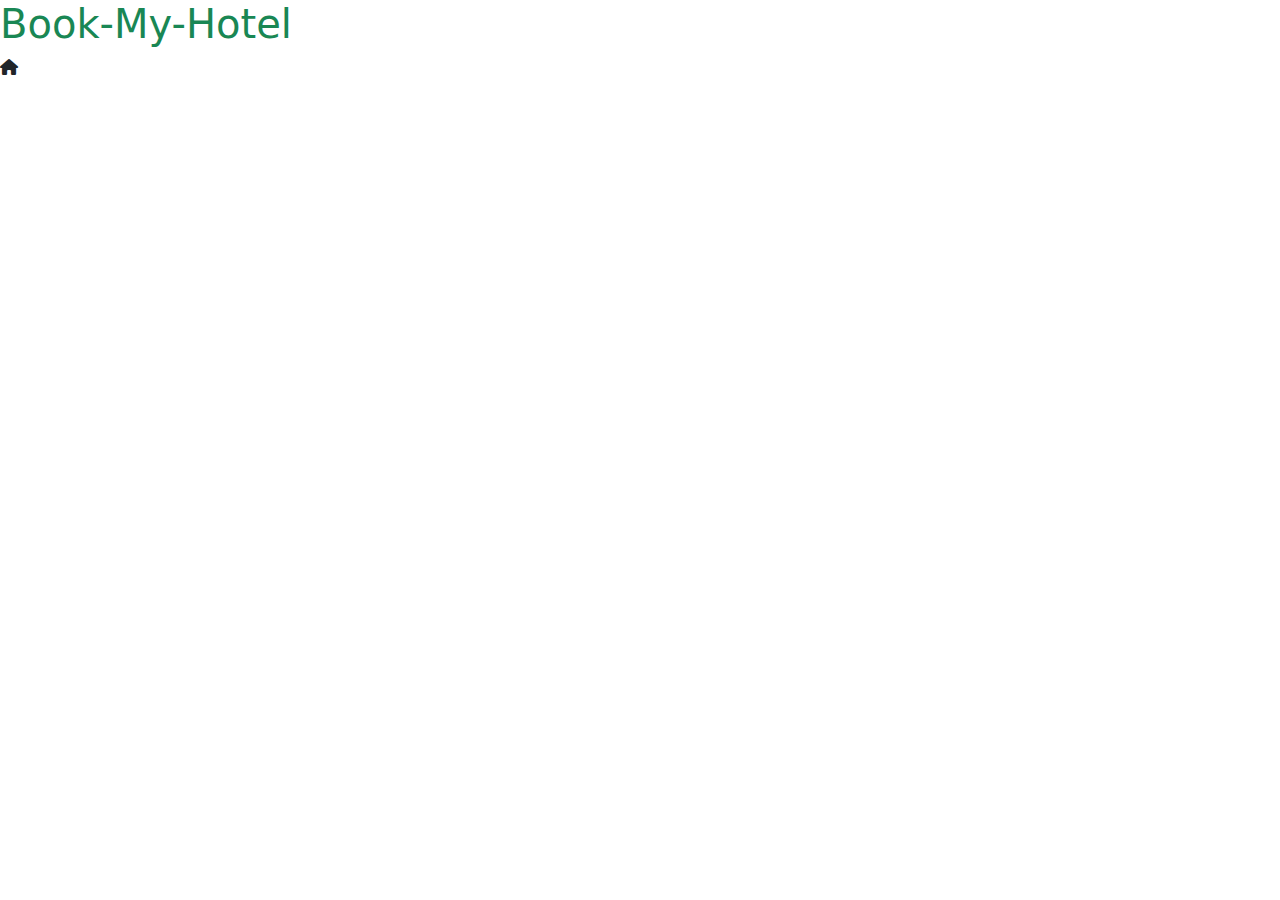
==== index.html @ 1b49eb2e "Added CSS, JS files" ====
<!DOCTYPE html>
<html lang="en">
  <head>
    <meta charset="UTF-8" />
    <meta name="viewport" content="width=device-width, initial-scale=1.0" />
    <link
      rel="stylesheet"
      href="https://cdnjs.cloudflare.com/ajax/libs/font-awesome/6.7.2/css/all.min.css"
    />
    <link rel="stylesheet" href="/CSS/index.css" />
    <link rel="stylesheet" href="/CSS/bootstrap.css" />
    <link rel="stylesheet" href="/CSS/animate.css" />
    <title>HomePage</title>
  </head>
  <body>
    <h1 class="text-success animate__animated animate__lightSpeedInRight">
      Book-My-Hotel
    </h1>
    <i class="fa fa-home"></i>
  </body>
</html>
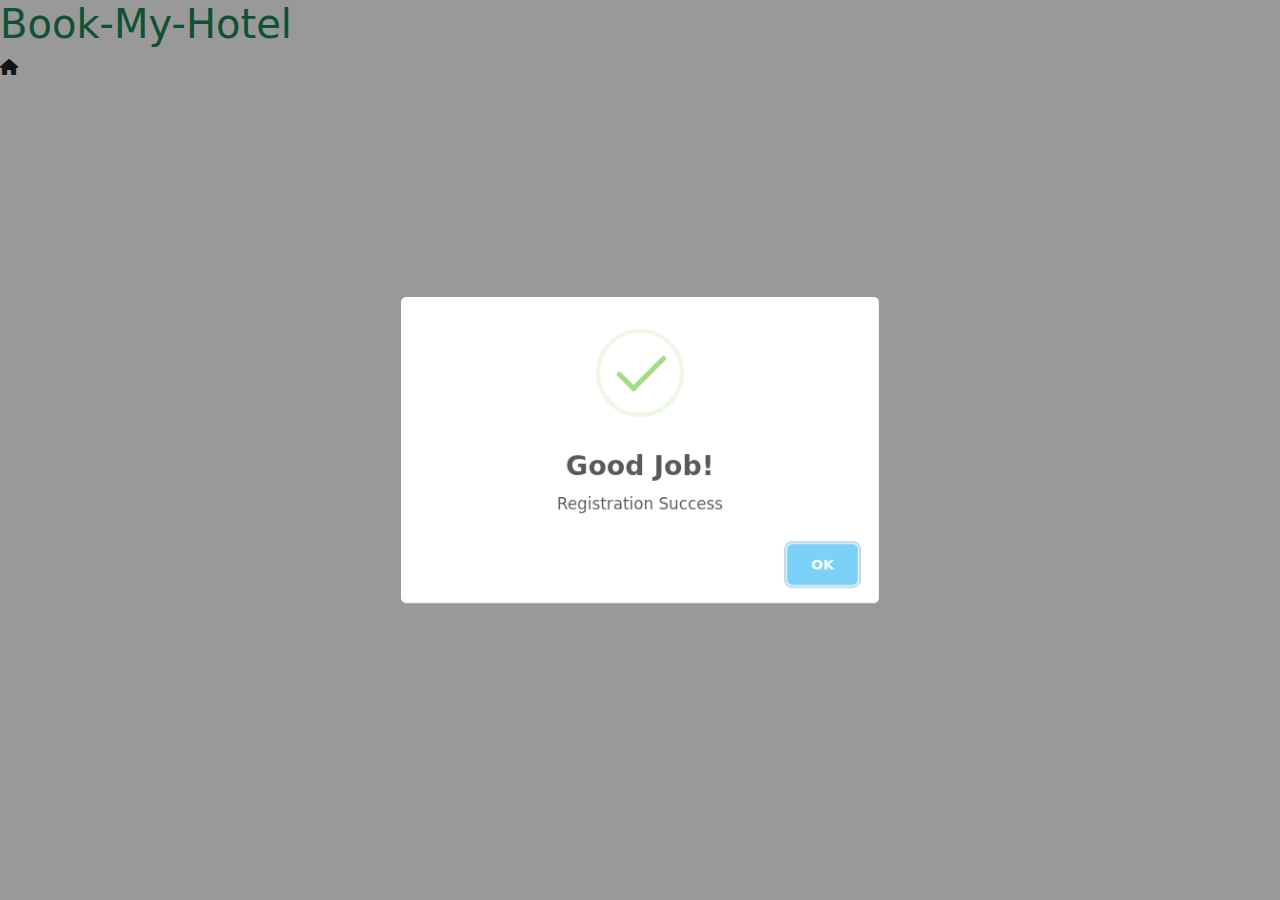
==== commit ed5f83bd: "Testing sweet alert" ====
--- a/index.html
+++ b/index.html
@@ -10,6 +10,8 @@
     <link rel="stylesheet" href="/CSS/index.css" />
     <link rel="stylesheet" href="/CSS/bootstrap.css" />
     <link rel="stylesheet" href="/CSS/animate.css" />
+    <script src="JS/bootstrap.js"></script>
+    <script src="JS/sweetalert.js"></script>
     <title>HomePage</title>
   </head>
   <body>
@@ -17,5 +19,8 @@
       Book-My-Hotel
     </h1>
     <i class="fa fa-home"></i>
+    <!-- JS link Start -->
+    <script src="JS/index.js"></script>
+    <!-- JS link End -->
   </body>
 </html>
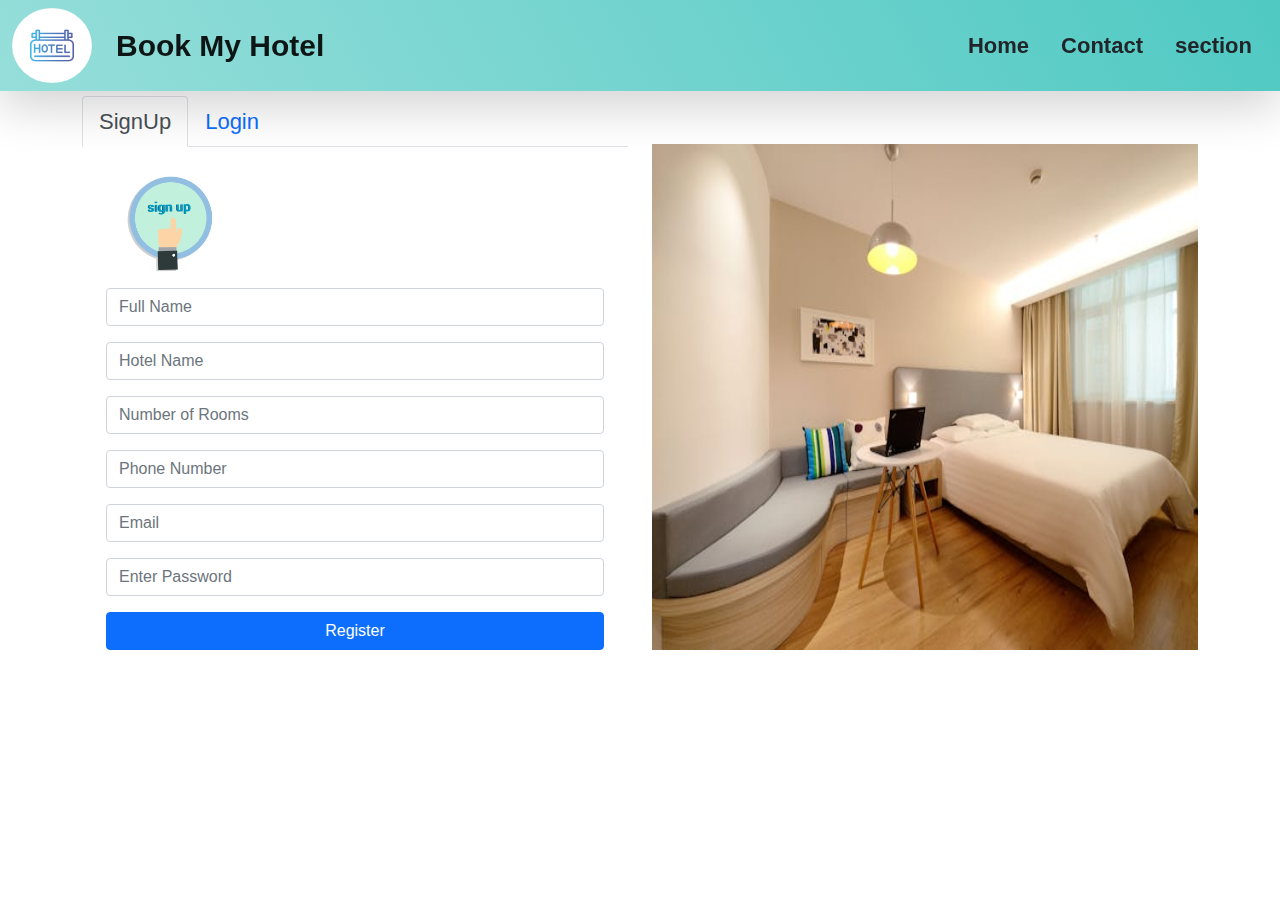
==== commit 76a0e2a0: "Added images and styling" ====
--- a/index.html
+++ b/index.html
@@ -15,10 +15,109 @@
     <title>HomePage</title>
   </head>
   <body>
-    <h1 class="text-success animate__animated animate__lightSpeedInRight">
-      Book-My-Hotel
-    </h1>
-    <i class="fa fa-home"></i>
+    <nav
+      class="navbar navbar-expand-md bg-light shadow-lg fixed-top navbar-light"
+    >
+      <div class="container-fluid">
+        <img
+          src="img/logo-2.jpg"
+          class="rounded-circle"
+          width="80"
+          height="75"
+        />
+        <a href="#" class="mx-4 text-violet navbar-brand"> Book My Hotel </a>
+        <button
+          class="navbar-toggler"
+          data-bs-toggle="collapse"
+          data-bs-target="#myMenu"
+        >
+          <span class="navbar-toggler-icon"></span>
+        </button>
+        <div class="navbar-collapse collapse" id="myMenu">
+          <ul class="navbar-nav w-100 justify-content-end">
+            <li class="nav-item mx-3 fw-bold text-blue">Home</li>
+            <li class="nav-item mx-3 fw-bold text-blue">Contact</li>
+            <li class="nav-item mx-3 fw-bold text-blue">section</li>
+          </ul>
+        </div>
+      </div>
+    </nav>
+    <br /><br />
+    <div class="container mt-5">
+      <div class="row">
+        <div class="col-md-6">
+          <!-- Nav Tab -->
+          <ul class="nav nav-tabs">
+            <li class="nav-item">
+              <a href="#signup" class="nav-link active" data-bs-toggle="tab"
+                >SignUp</a
+              >
+            </li>
+            <li class="nav-item">
+              <a href="#login" class="nav-link" data-bs-toggle="tab">Login</a>
+            </li>
+          </ul>
+          <!-- nav panes -->
+          <div class="tab-content">
+            <div class="tab-pane active container mt-3" id="signup">
+              <img src="img/sign-up-1.png" class="w-25" />
+              <form>
+                <input
+                  type="text"
+                  placeholder="Full Name"
+                  class="form-control mb-3"
+                />
+                <input
+                  type="text"
+                  placeholder="Hotel Name"
+                  class="form-control mb-3"
+                />
+                <input
+                  type="number"
+                  placeholder="Number of Rooms "
+                  class="form-control mb-3"
+                />
+                <input
+                  type="number"
+                  placeholder="Phone Number "
+                  class="form-control mb-3"
+                />
+                <input
+                  type="text"
+                  placeholder="Email "
+                  class="form-control mb-3"
+                />
+                <input
+                  type="password"
+                  placeholder="Enter Password "
+                  class="form-control mb-3"
+                />
+                <button class="btn btn-primary w-100">Register</button>
+              </form>
+            </div>
+            <div class="tab-pane container mt-3" id="login">
+              <img src="img/login.jpg" class="w-25 mb-3" />
+              <form>
+                <input
+                  type="text"
+                  placeholder="Email "
+                  class="form-control mb-3"
+                />
+                <input
+                  type="password"
+                  placeholder="Enter Password "
+                  class="form-control mb-3"
+                />
+                <button class="btn btn-primary w-100">Login</button>
+              </form>
+            </div>
+          </div>
+        </div>
+        <div class="d-flex justify-content-center col-md-6 mt-5">
+          <img src="img/hotel-1.jpg" class="w-100" />
+        </div>
+      </div>
+    </div>
     <!-- JS link Start -->
     <script src="JS/index.js"></script>
     <!-- JS link End -->
--- a/CSS/index.css
+++ b/CSS/index.css
@@ -0,0 +1,16 @@
+* {
+  padding: 0;
+  margin: 0;
+  box-sizing: border-box;
+  font-family: sans-serif;
+}
+.navbar {
+  background-image: linear-gradient(60deg, #96deda 0%, #50c9c3 100%);
+}
+.navbar-brand {
+  font-size: 30px !important;
+  font-weight: bold;
+}
+.nav-item {
+  font-size: 22px !important;
+}
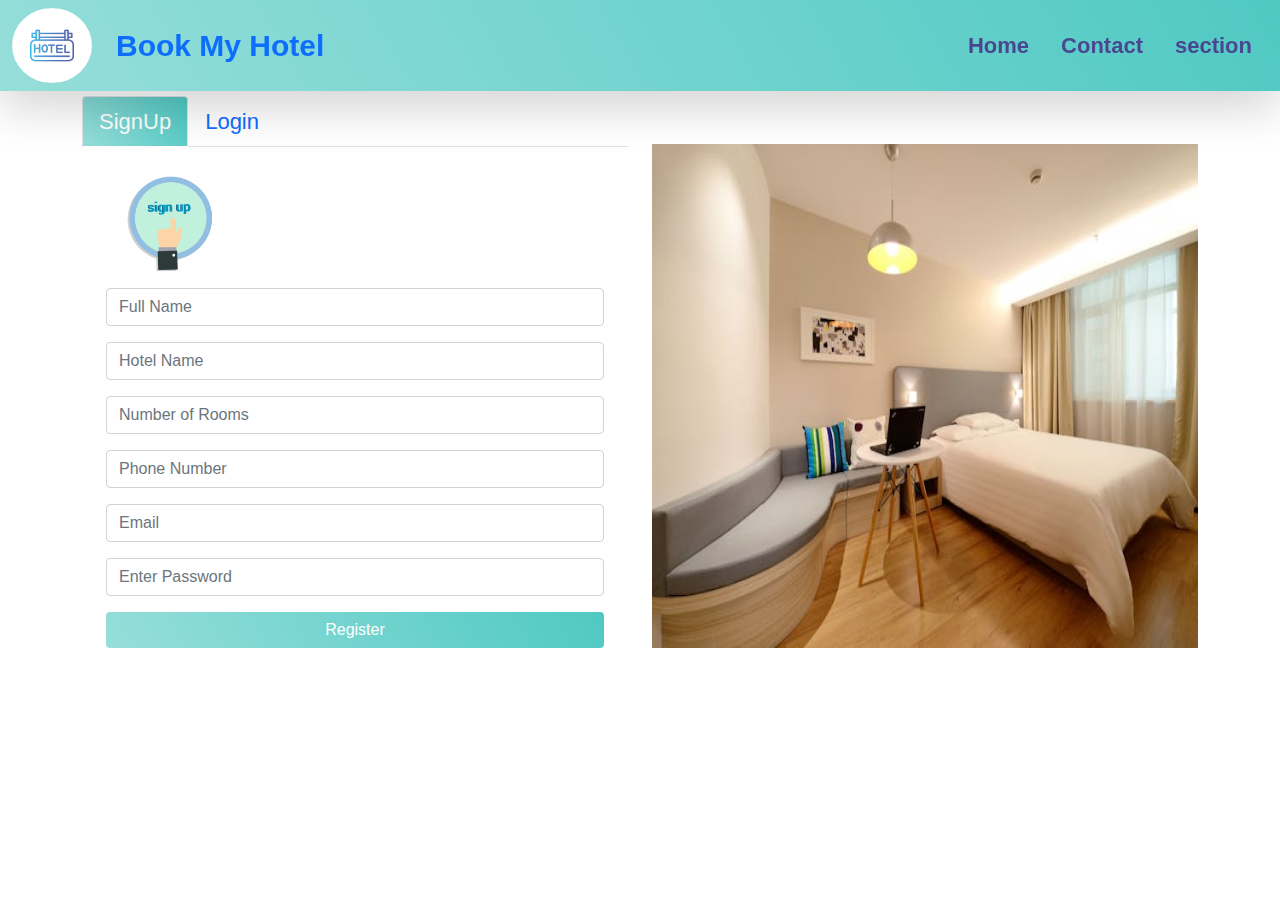
==== commit 7126935b: "Deleted" ====
--- a/index.html
+++ b/index.html
@@ -15,9 +15,7 @@
     <title>HomePage</title>
   </head>
   <body>
-    <nav
-      class="navbar navbar-expand-md bg-light shadow-lg fixed-top navbar-light"
-    >
+    <nav class="navbar navbar-expand-md shadow-lg fixed-top navbar-light">
       <div class="container-fluid">
         <img
           src="img/logo-2.jpg"
@@ -25,7 +23,7 @@
           width="80"
           height="75"
         />
-        <a href="#" class="mx-4 text-violet navbar-brand"> Book My Hotel </a>
+        <a href="#" class="mx-4 text-primary navbar-brand"> Book My Hotel </a>
         <button
           class="navbar-toggler"
           data-bs-toggle="collapse"
@@ -61,29 +59,53 @@
           <div class="tab-content">
             <div class="tab-pane active container mt-3" id="signup">
               <img src="img/sign-up-1.png" class="w-25" />
-              <form>
+              <form class="reg-form">
                 <input
+                  name="fullname"
                   type="text"
                   placeholder="Full Name"
                   class="form-control mb-3"
                 />
                 <input
+                  name="hotelname"
                   type="text"
                   placeholder="Hotel Name"
                   class="form-control mb-3"
                 />
                 <input
+                  name="totalrooms"
                   type="number"
                   placeholder="Number of Rooms "
                   class="form-control mb-3"
                 />
                 <input
+                  name="mobile"
                   type="number"
                   placeholder="Phone Number "
                   class="form-control mb-3"
                 />
                 <input
+                  name="email"
                   type="text"
+                  placeholder="Email "
+                  class="form-control mb-3"
+                />
+                <input
+                  name="password"
+                  type="password"
+                  placeholder="Enter Password "
+                  class="form-control mb-3"
+                />
+                <button type="submit" class="btn btn-primary w-100">
+                  Register
+                </button>
+              </form>
+            </div>
+            <div class="tab-pane container mt-3" id="login">
+              <img src="img/login.jpg" class="w-25 mb-3" />
+              <form class="login-form">
+                <input
+                  type="email"
                   placeholder="Email "
                   class="form-control mb-3"
                 />
@@ -92,23 +114,9 @@
                   placeholder="Enter Password "
                   class="form-control mb-3"
                 />
-                <button class="btn btn-primary w-100">Register</button>
-              </form>
-            </div>
-            <div class="tab-pane container mt-3" id="login">
-              <img src="img/login.jpg" class="w-25 mb-3" />
-              <form>
-                <input
-                  type="text"
-                  placeholder="Email "
-                  class="form-control mb-3"
-                />
-                <input
-                  type="password"
-                  placeholder="Enter Password "
-                  class="form-control mb-3"
-                />
-                <button class="btn btn-primary w-100">Login</button>
+                <button type="submit" class="btn btn-primary w-100">
+                  Login
+                </button>
               </form>
             </div>
           </div>
--- a/CSS/index.css
+++ b/CSS/index.css
@@ -6,6 +6,7 @@
 }
 .navbar {
   background-image: linear-gradient(60deg, #96deda 0%, #50c9c3 100%);
+  color: rgb(72, 72, 145);
 }
 .navbar-brand {
   font-size: 30px !important;
@@ -14,3 +15,12 @@
 .nav-item {
   font-size: 22px !important;
 }
+.btn {
+  background-image: linear-gradient(60deg, #96deda 0%, #50c9c3 100%);
+  border: none !important;
+  box-shadow: none !important;
+}
+.nav-tabs .nav-link.active {
+  background-image: linear-gradient(60deg, #96deda 0%, #50c9c3 100%);
+  color: #fff !important;
+}
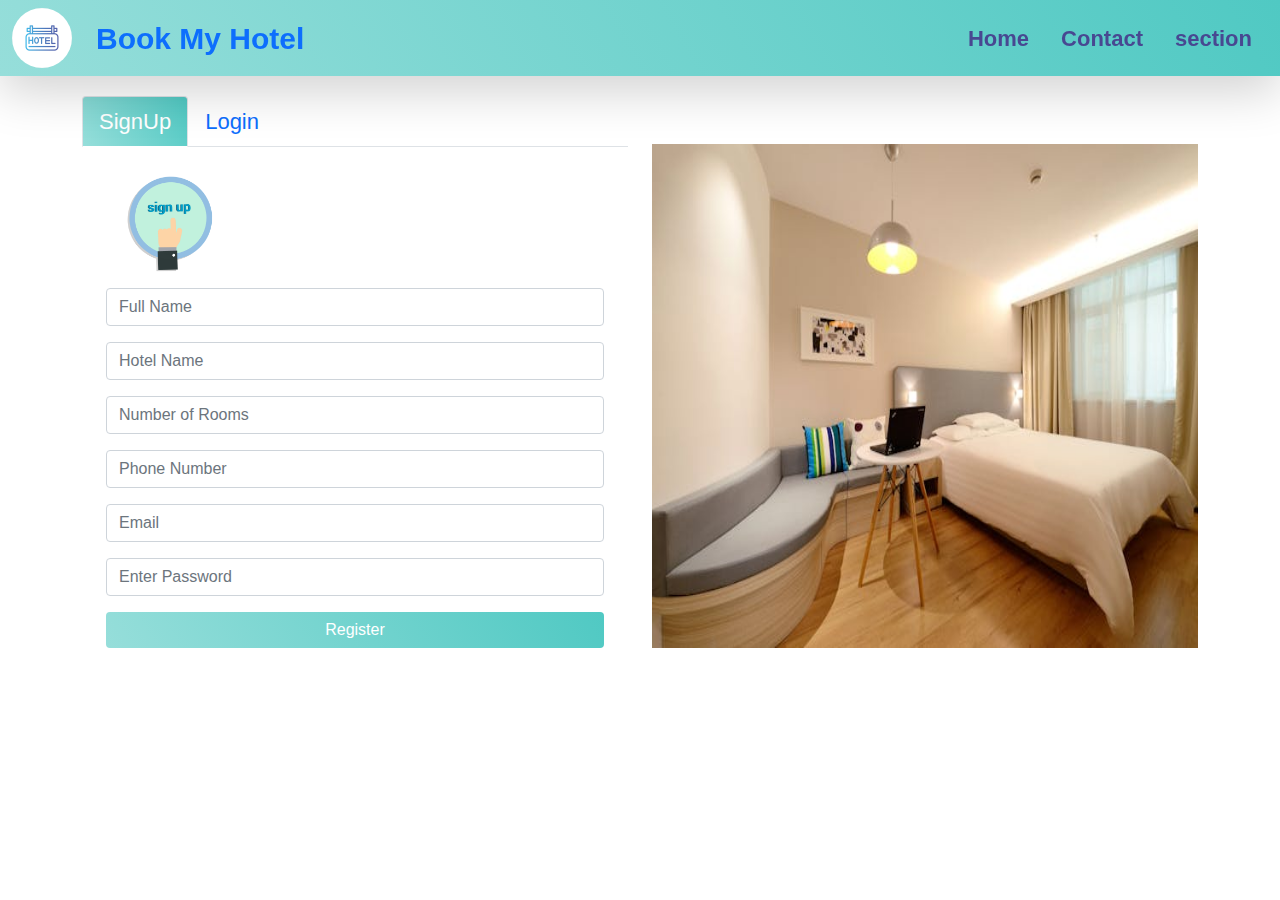
==== commit 4979bb80: "restructured the code" ====
--- a/index.html
+++ b/index.html
@@ -15,13 +15,15 @@
     <title>HomePage</title>
   </head>
   <body>
-    <nav class="navbar navbar-expand-md shadow-lg fixed-top navbar-light">
+    <nav
+      class="navbar navbar-expand-md bg-light shadow-lg fixed-top navbar-light"
+    >
       <div class="container-fluid">
         <img
           src="img/logo-2.jpg"
           class="rounded-circle"
-          width="80"
-          height="75"
+          width="60"
+          height="60"
         />
         <a href="#" class="mx-4 text-primary navbar-brand"> Book My Hotel </a>
         <button
@@ -67,13 +69,13 @@
                   class="form-control mb-3"
                 />
                 <input
-                  name="hotelname"
+                  name="hotelName"
                   type="text"
                   placeholder="Hotel Name"
                   class="form-control mb-3"
                 />
                 <input
-                  name="totalrooms"
+                  name="totalRoom"
                   type="number"
                   placeholder="Number of Rooms "
                   class="form-control mb-3"
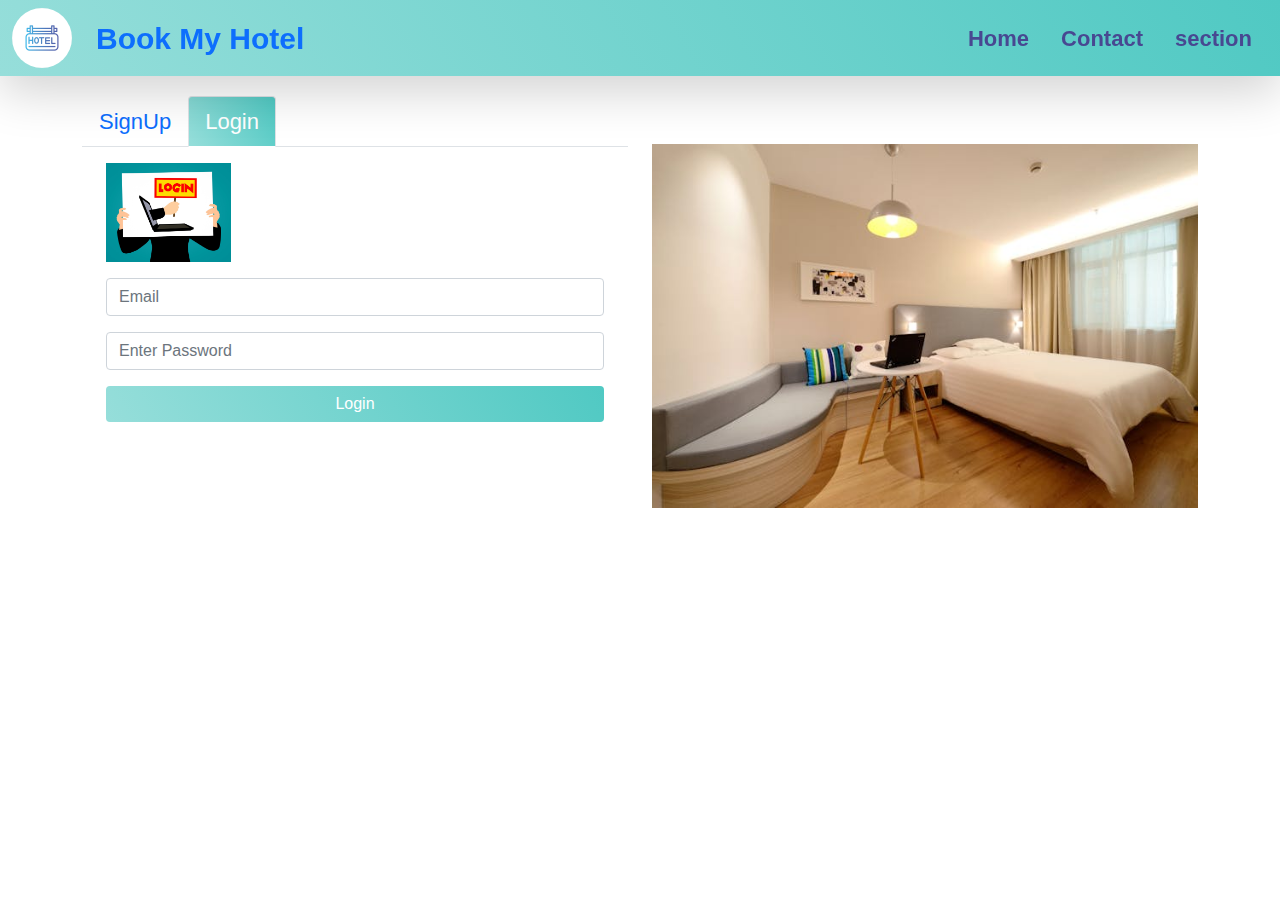
==== commit d12281cf: "Successfully created signup and login" ====
--- a/index.html
+++ b/index.html
@@ -49,17 +49,17 @@
           <!-- Nav Tab -->
           <ul class="nav nav-tabs">
             <li class="nav-item">
-              <a href="#signup" class="nav-link active" data-bs-toggle="tab"
-                >SignUp</a
-              >
+              <a href="#signup" class="nav-link" data-bs-toggle="tab">SignUp</a>
             </li>
             <li class="nav-item">
-              <a href="#login" class="nav-link" data-bs-toggle="tab">Login</a>
+              <a href="#login" class="nav-link active" data-bs-toggle="tab"
+                >Login</a
+              >
             </li>
           </ul>
           <!-- nav panes -->
           <div class="tab-content">
-            <div class="tab-pane active container mt-3" id="signup">
+            <div class="tab-pane container mt-3" id="signup">
               <img src="img/sign-up-1.png" class="w-25" />
               <form class="reg-form">
                 <input
@@ -103,15 +103,17 @@
                 </button>
               </form>
             </div>
-            <div class="tab-pane container mt-3" id="login">
+            <div class="tab-pane active container mt-3" id="login">
               <img src="img/login.jpg" class="w-25 mb-3" />
               <form class="login-form">
                 <input
+                  name="email"
                   type="email"
                   placeholder="Email "
                   class="form-control mb-3"
                 />
                 <input
+                  name="password"
                   type="password"
                   placeholder="Enter Password "
                   class="form-control mb-3"
